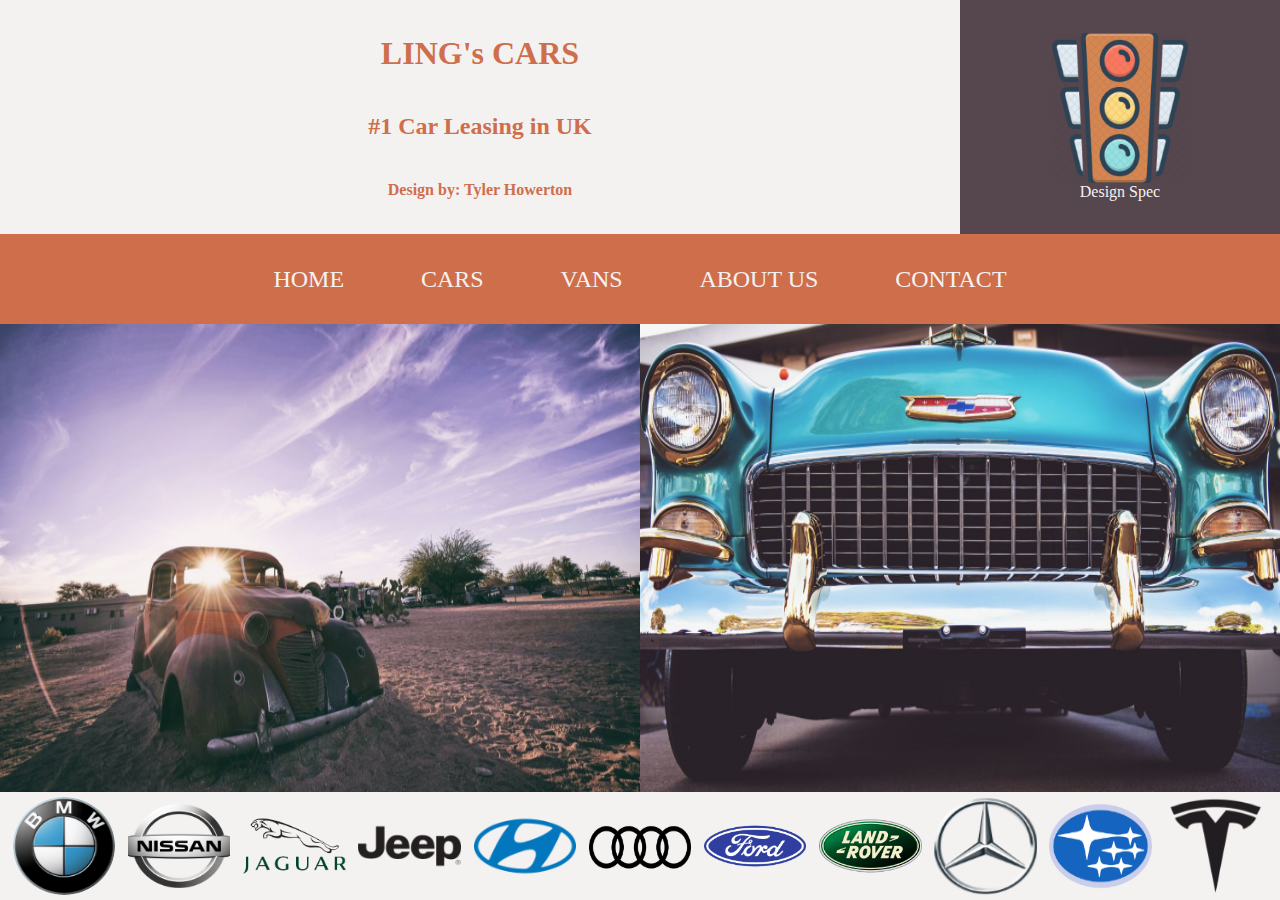
==== index.html @ a9866a8a "First Commit" ====
<!DOCTYPE html>
<html lang="en">
<head>
    <meta charset="UTF-8">
    <meta name="viewport" content="width=device-width, initial-scale=1.0">
    <title>Ling's Cars</title>
    <link rel="stylesheet" href="https://use.fontawesome.com/releases/v5.3.1/css/all.css" integrity="sha384-mzrmE5qonljUremFsqc01SB46JvROS7bZs3IO2EmfFsd15uHvIt+Y8vEf7N7fWAU" crossorigin="anonymous">
    <link rel="stylesheet" href="home.css">
</head>

<body>
    <div class="grid">
        <header>
            <div class="title">
                <h1>LING's CARS</h1>
                <h2>#1 Car Leasing in UK</h2>
                <h4>Design by: Tyler Howerton</h4>
            </div>
            <div class="stoplight">
                <img src="stoplight.png" height="150" width="150" alt="stoplight">
                <a href="Comp-126-Design-Spec.pdf" target="_blank">Design Spec</a>
            </div>
        </header>
        <div class="nav" id="navbar">
            <input type="checkbox" id="menu">
            <label for="menu"><img src = "menu.png" height ="20" width = "20" alt = "menu"></label>
            <div class="menu-content">
                <a href="index.html">HOME</a>
                <a href="#">CARS</a>
                <a href="#">VANS</a>
                <a href="#">ABOUT US</a>
                <a href="contact.html">CONTACT</a>
            </div>
        </div>

        <main>
            <img src="desertcar.png" class = "one" alt = "car in desert">
            <img src="bluecar.png" class = "two" alt = "blue car">
        </main>
        <footer>
            <img src="bmw.png" alt = "bmw">
            <img src="nissan.png" alt = "nissan">
            <img src="jaguar.png" alt = "jaguar">
            <img src="jeep.png" alt ="jeep">
            <img src="hyundai.png" alt ="hyundai">
            <img src="audi.png" alt = "audi">
            <img src="ford.png" alt ="ford">
            <img src="landrover.png" alt = "land rover">
            <img src="mercedes.png" alt = "mercedes">
            <img src="subaru.png" alt = "subaru">
            <img src="tesla.png" alt ="tesla">
        </footer>
    </div>
</body>
</html>
---- home.css ----
* {
    box-sizing: border-box;
}

body {
    margin: 0 auto;
    background-color: #56464E;
    font-family: 'Trebuchet MS';
}

.grid {
    height: 100vh;
    display: grid;
    grid-template-columns: 1fr 1fr 1fr 1fr;
    grid-template-rows: 26% 10% 52% 12%;
}

header {
    grid-row: 1/2;
    grid-column: 1/5;
    display: grid;
    grid-template-columns: 1fr 1fr 1fr 1fr;
    grid-template-rows: 1fr;
}

.title {
    grid-row: 1/2;
    grid-column: 1/4;
    background-color: #F4F2F1;
    color: #CF6E4B;
    display: flex;
    flex-direction: column;
    justify-content: center;
    align-items: center;
}

.stoplight {
    grid-row: 1/2;
    grid-column: 4/5;
    display: flex;
    flex-direction: column;
    align-items: center;
    justify-content: center;
}
.stoplight a {
    text-decoration: none;
    color: #F4F2F1;
    width:100%;
    text-align: center;
}

.stoplight a:hover {
    background-color: #F4F2F1;
    color: #56464E;
}

.nav {
    background-color: #CF6E4B;
    overflow: hidden;
    grid-row: 2/3;
    grid-column: 1/5;
    display: flex;
    flex-direction: row;
    align-items: center;
    justify-content: space-evenly;
}

.nav a {
    float: left;
    display: block;
    color: #F4F2F1;
    text-align: center;
    padding: 1em 1.6em;
    text-decoration: none;
    font-size: x-large;
}

.nav a:hover {
    background-color: #F4F2F1;
    color: #56464E;
}

label {
    display:none;
}
input#menu {
    display: none;
}

main {
    grid-row: 3/4;
    grid-column: 1/5;
    display: flex;
    align-items: center;
    justify-content: center;
}

main img {
    width: 50%;
    height: 100%;
}

footer {
    grid-row: 4/5;
    grid-column: 1/5;
    background-color: #F4F2F1;
    display: flex;
    align-items: center;
    justify-content: space-evenly;
}

footer img {
    height: 90%;
    width: 8%;
}

@media screen and (max-width: 768px) {
    .grid {
        grid-template-rows: max-content max-content auto auto;
    }

    footer {
        flex-wrap: wrap;
    }
    footer img {
        height: 4em;
        width: 6em;
    }

    label {
        display: block;
        cursor: pointer;
        color: #F4F2F1;
        padding: 1em;
    }

    .menu-content {
        max-height: 0;
        overflow: hidden;
    }
    
    input:checked ~ .menu-content {
        max-height: 100%;
        display:flex;
        align-items: center;
        flex-direction: column;
        justify-content: center;
    }
}
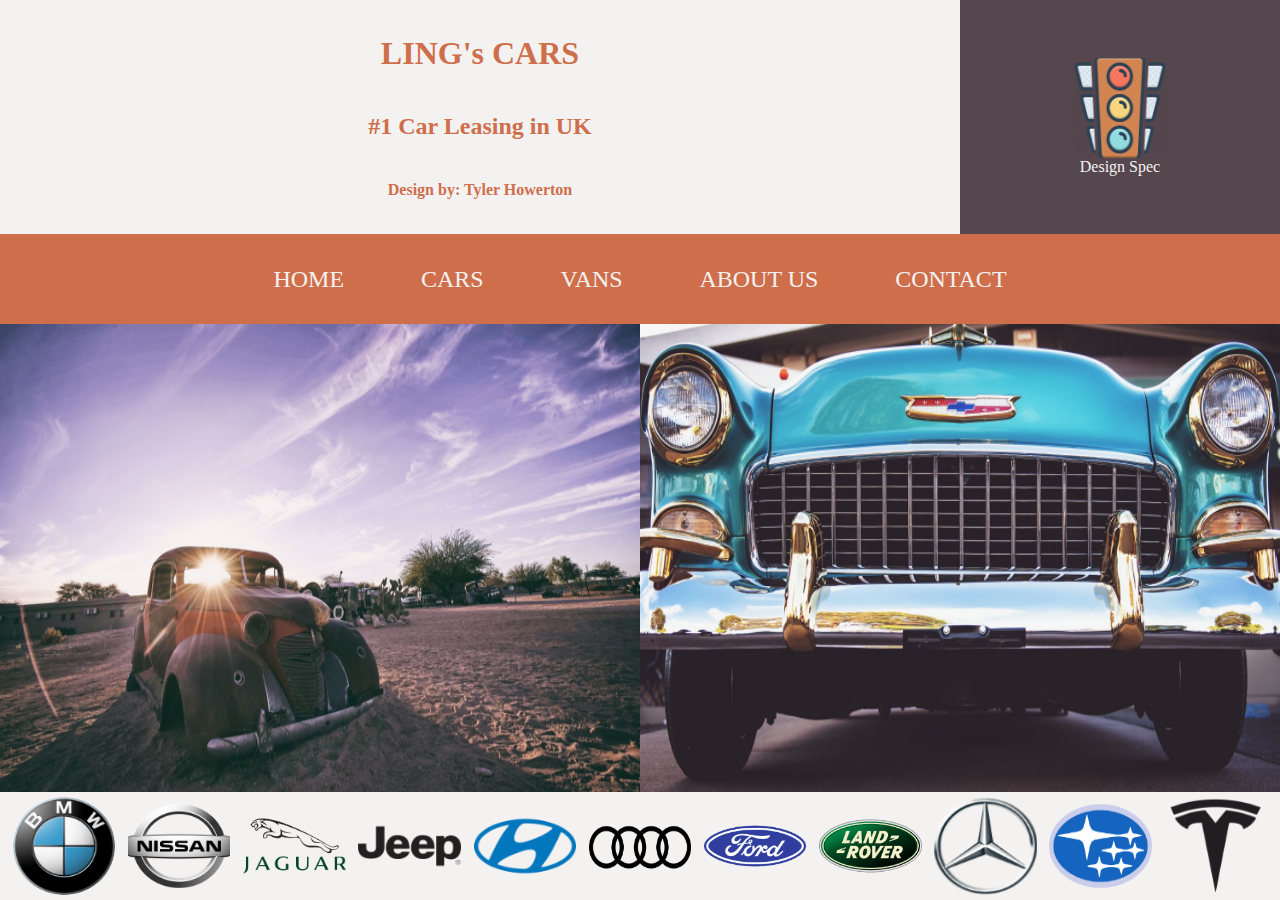
==== commit fb377b77: "Update index.html" ====
--- a/index.html
+++ b/index.html
@@ -17,7 +17,7 @@
                 <h4>Design by: Tyler Howerton</h4>
             </div>
             <div class="stoplight">
-                <img src="stoplight.png" height="150" width="150" alt="stoplight">
+                <img src="stoplight.png" height="100" width="100" alt="stoplight">
                 <a href="Comp-126-Design-Spec.pdf" target="_blank">Design Spec</a>
             </div>
         </header>
